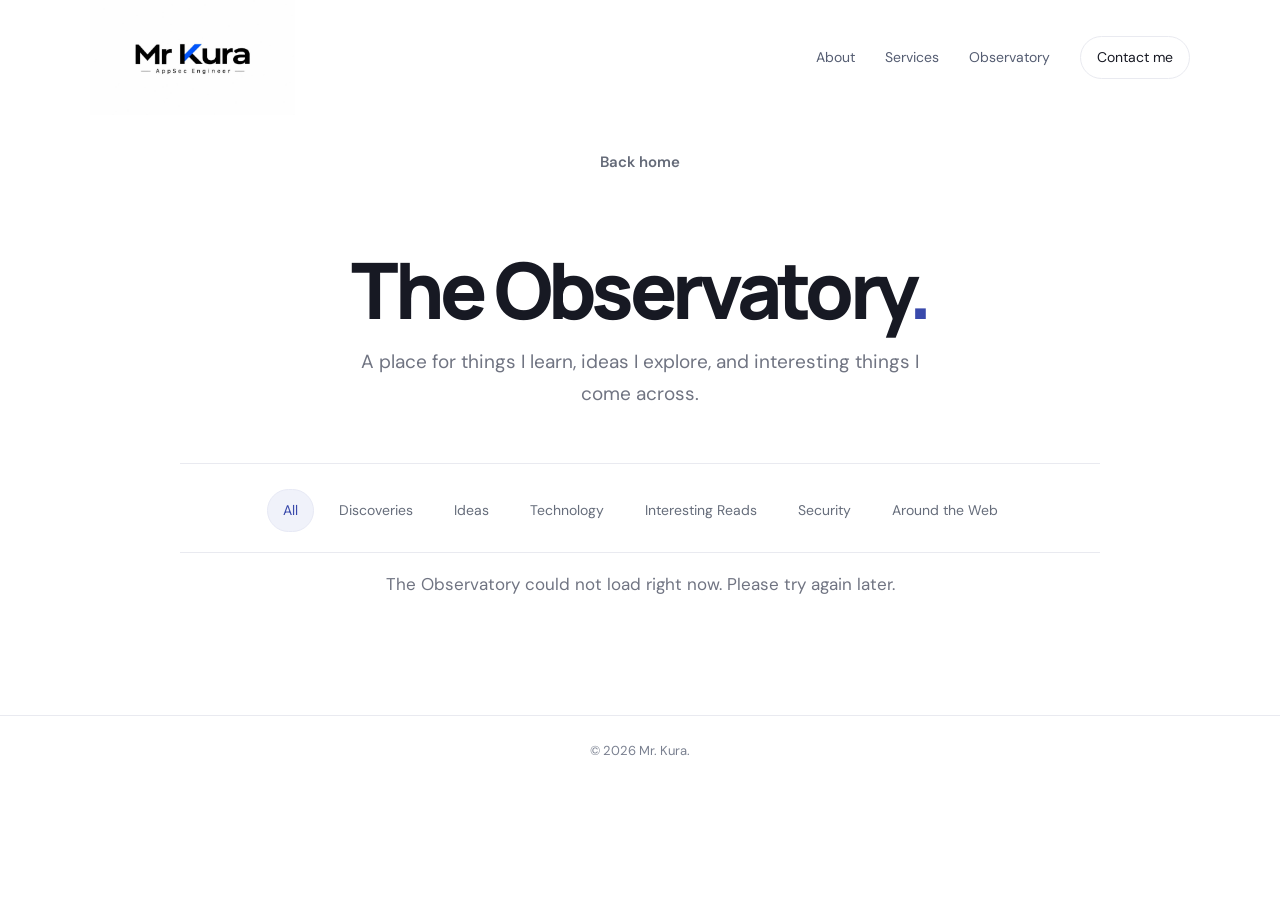
==== observatory/index.html @ a8e8bd3b "Prepare public Mr Kura website" ====
<!doctype html><html lang="en"><head><meta charset="utf-8"><meta name="viewport" content="width=device-width,initial-scale=1"><meta name="description" content="The Observatory — discoveries, ideas, technologies, and interesting reads collected by Mr. Kura."><meta name="theme-color" content="#ffffff"><title>The Observatory — Mr. Kura</title><link rel="preconnect" href="https://fonts.googleapis.com"><link rel="preconnect" href="https://fonts.gstatic.com" crossorigin><link href="https://fonts.googleapis.com/css2?family=DM+Sans:wght@400;500;600;700&family=Manrope:wght@400;500;600;700;800&display=swap" rel="stylesheet"><link rel="stylesheet" href="/styles.css"></head><body>
<header class="site-header"><a class="brand" href="/" aria-label="Mr. Kura home"><img src="/assets/mr-kura-logo.jpg" alt="Mr. Kura — AppSec Engineer"></a><nav aria-label="Main navigation"><a href="/#about">About</a><a href="/#services">Services</a><a href="/observatory/" aria-current="page">Observatory</a><a href="/#contact" class="nav-cta">Contact me</a></nav></header>
<main class="observatory-page wrap"><a class="back-link" href="/">Back home</a><header class="observatory-hero"><h1>The Observatory<span>.</span></h1><p>A place for things I learn, ideas I explore, and interesting things I come across.</p></header><section class="observatory-controls" aria-label="Filter entries"><div class="category-filters" id="category-filters"><button class="filter-button active" type="button" data-category="All">All</button><button class="filter-button" type="button" data-category="Discoveries">Discoveries</button><button class="filter-button" type="button" data-category="Ideas">Ideas</button><button class="filter-button" type="button" data-category="Technology">Technology</button><button class="filter-button" type="button" data-category="Interesting Reads">Interesting Reads</button><button class="filter-button" type="button" data-category="Security">Security</button><button class="filter-button" type="button" data-category="Around the Web">Around the Web</button></div></section><section id="observatory-results" class="observatory-list" aria-live="polite"></section><article id="observatory-entry" class="observatory-entry" hidden></article></main><footer><p>© 2026 Mr. Kura.</p></footer><script src="/assets/observatory-data.js" defer></script><script src="/observatory/observatory.js" defer></script></body></html>
---- styles.css ----
:root{--ink:#171923;--muted:#707482;--blue:#3949ab;--pale:#f6f7fb;--line:#e9eaf0;--white:#fff;--serif:Manrope, sans-serif}*{box-sizing:border-box}html{scroll-behavior:smooth;scroll-padding-top:90px}body{margin:0;color:var(--ink);background:#fff;font-family:'DM Sans',sans-serif;line-height:1.65}a{color:inherit;text-decoration:none}button,input,textarea,select{font:inherit}.wrap{width:min(1100px,calc(100% - 48px));margin-inline:auto}.site-header{min-height:88px;display:flex;align-items:center;justify-content:space-between;width:min(1100px,calc(100% - 48px));margin:auto;gap:22px}.brand{display:block;width:205px;max-width:48%;overflow:hidden}.brand img{display:block;width:100%;height:auto}.site-header nav{display:flex;align-items:center;gap:30px;font-size:14px;color:#555d72}.site-header nav a:hover,.text-link:hover,.social-links a:hover{color:var(--blue)}.nav-cta{padding:9px 16px;border:1px solid var(--line);border-radius:99px;color:var(--ink)!important}.nav-cta span,.button span{margin-left:9px}.hero{min-height:570px;display:grid;grid-template-columns:1.05fr .95fr;align-items:center;gap:45px;padding-top:55px;padding-bottom:75px}.hero-copy{text-align:center;grid-column:1/-1;max-width:800px;margin:auto}.eyebrow,.section-kicker{font-size:11px;letter-spacing:.16em;font-weight:700;color:var(--blue)}.status-dot{display:inline-block;width:7px;height:7px;border-radius:50%;background:#35ad78;margin-right:9px;box-shadow:0 0 0 4px #e8f7f0}.hero h1,.section-heading h2,.contact-intro h2,.observatory-hero h1,.observatory-top h2{font-family:var(--serif);letter-spacing:-.06em;line-height:1.08;font-size:clamp(42px,6vw,70px);margin:23px 0 18px;font-weight:800}.hero h1 span,.section-heading h2 span,.contact-intro h2 span,.observatory-hero h1 span,.observatory-top h2 span{color:var(--blue)}.hero-role{font-weight:700;font-size:16px;margin:12px 0}.hero-intro{max-width:540px;color:var(--muted);font-size:16px;margin:16px auto 26px}.hero-actions{display:flex;align-items:center;justify-content:center;gap:22px}.button{border:0;border-radius:8px;padding:13px 21px;font:600 14px 'DM Sans';cursor:pointer;display:inline-flex;align-items:center;justify-content:center}.primary{background:var(--blue);color:white;box-shadow:0 8px 20px #3949ab1c}.primary:hover{background:#2e3d98;transform:translateY(-1px)}.portrait-wrap{display:none}.tools-band{background:#f7f8fb;color:var(--ink);padding:12px 0 14px;overflow:hidden;border-top:1px solid #f0f1f5;border-bottom:1px solid #f0f1f5}.tools-band .section-kicker{color:#666d7e;margin-bottom:17px;text-align:center}.tools-track{overflow:hidden;mask-image:linear-gradient(90deg,transparent,#000 4%,#000 96%,transparent)}.tools-row{display:flex;align-items:center;justify-content:space-between;gap:36px;width:max-content;min-width:100%;animation:marquee 38s linear infinite}.tools-track:hover .tools-row{animation-play-state:paused}.tool{display:flex;align-items:center;gap:9px;color:#454a57;font-size:13px;white-space:nowrap}.tool img{width:19px;height:19px;object-fit:contain}.tool img[src*="owasp"],.tool img[src*="nmap"]{filter:none}@keyframes marquee{to{transform:translateX(-35%)}}.section{padding-top:100px;padding-bottom:100px;display:grid;grid-template-columns:.8fr 1.2fr;gap:65px}.section-heading h2{font-size:48px;margin-top:17px}.about-copy{padding-top:28px;max-width:650px;color:var(--muted);font-size:18px}.about-copy p{margin:0}.about-copy p:first-child{font-size:20px;color:#34394b;line-height:1.8}.services-section{display:block;background:#f8f9fc}.services-section .section-heading{margin-bottom:38px}.service-grid{display:grid;grid-template-columns:repeat(3,minmax(0,1fr));gap:15px}.service-card{position:relative;padding:27px 24px;background:#fff;border:1px solid #eceef3;border-radius:11px;min-height:140px;display:flex;align-items:center}.service-number{position:absolute;right:20px;top:15px;font-size:11px;color:#a1a6b5}.service-card h3{font:700 16px/1.45 Manrope;margin:12px 0 0;max-width:230px}.observatory-preview{padding-top:100px;padding-bottom:100px}.observatory-top{display:flex;align-items:end;justify-content:space-between;gap:30px;padding-bottom:27px;border-bottom:1px solid var(--line)}.observatory-top h2{font-size:clamp(38px,5vw,54px);margin:12px 0}.observatory-intro{color:var(--muted);max-width:510px;margin:0}.observatory-top>.text-link{white-space:nowrap;font-size:14px;font-weight:700;padding-bottom:8px}.preview-list{display:grid;grid-template-columns:repeat(3,minmax(0,1fr));gap:26px;padding-top:25px}.preview-item{padding:4px 0}.preview-item a{display:block}.preview-item h3{font:700 19px/1.35 Manrope;margin:10px 0}.preview-item p{color:var(--muted);font-size:14px;margin:0}.entry-meta{display:flex;align-items:center;gap:12px;color:#858a98;font-size:12px}.entry-category{color:var(--blue);font-weight:700;letter-spacing:.04em}.contact-section{display:block;background:#fff}.contact-layout{display:grid;grid-template-columns:.9fr 1.1fr;gap:90px}.contact-intro h2{font-size:55px}.contact-intro>p:not(.eyebrow){color:var(--muted)}.email-link{display:inline-block;margin-top:18px;color:var(--blue);font-weight:700;font-size:14px;overflow-wrap:anywhere}.social-links{display:flex;gap:20px;flex-wrap:wrap;margin-top:24px;font-size:13px;font-weight:600;color:#555d72}.contact-form{display:grid;gap:16px}.contact-form label{font-size:13px;font-weight:600;display:grid;gap:7px}.contact-form input,.contact-form textarea,.contact-form select{width:100%;border:1px solid #e2e5ed;border-radius:8px;padding:13px 14px;font:14px 'DM Sans';color:var(--ink);background:#fff;outline:none}.contact-form input:focus,.contact-form textarea:focus,.contact-form select:focus,.search-label input:focus{border-color:var(--blue);box-shadow:0 0 0 3px #3949ab15}.contact-form textarea{resize:none;overflow-y:hidden;min-height:92px;line-height:1.6}.contact-form button{justify-self:start}.form-status{font-size:13px;color:var(--blue);margin:0}.trap{position:absolute!important;left:-10000px!important;width:1px!important;height:1px!important;opacity:0!important}footer{border-top:1px solid var(--line);text-align:center;padding:24px;color:#7a8090;font-size:13px}footer p{margin:0}
/* The Observatory */
.observatory-page{padding-top:32px;padding-bottom:100px;max-width:920px}.back-link{display:inline-block;color:#646a78;font-size:13px;font-weight:600;margin-bottom:35px}.back-link:hover{color:var(--blue)}.observatory-hero{padding:20px 0 54px;border-bottom:1px solid var(--line)}.observatory-hero h1{font-size:clamp(48px,8vw,78px);margin:15px 0}.observatory-hero>p:last-child{max-width:650px;color:var(--muted);font-size:18px;margin:0}.observatory-controls{display:grid;gap:22px;padding:25px 0 20px;border-bottom:1px solid var(--line)}.category-filters{display:flex;flex-wrap:wrap;gap:8px}.filter-button{border:1px solid transparent;border-radius:99px;background:transparent;color:#666d7b;padding:7px 12px;font-size:12px;cursor:pointer}.filter-button:hover,.filter-button.active{background:#f0f2fa;color:var(--blue);border-color:#e7e9f5}.search-label{display:grid;gap:6px;font-size:12px;font-weight:600;color:#626878;max-width:380px}.search-label input{border:1px solid var(--line);border-radius:7px;padding:11px 13px;font-size:14px;outline:none}.observatory-list{display:grid}.observatory-list-item{border-bottom:1px solid var(--line);padding:27px 0}.entry-link{display:block}.entry-link h2{font:700 24px/1.3 Manrope;letter-spacing:-.035em;margin:10px 0 6px}.entry-link>p{color:var(--muted);margin:0;max-width:700px}.entry-read{display:inline-block;margin-top:13px;font-size:12px;color:var(--blue);font-weight:700}.observatory-entry{max-width:740px;padding-top:20px}.observatory-entry h1{font:800 clamp(38px,6vw,58px)/1.1 Manrope;letter-spacing:-.055em;margin:12px 0}.entry-detail-meta{color:#858a98;font-size:13px}.entry-lede{font-size:19px;color:#555c6c;line-height:1.7;margin:28px 0}.entry-paragraph{font-size:17px;line-height:1.9;color:#444a58;margin:20px 0}.entry-references{border-top:1px solid var(--line);margin-top:45px;padding-top:22px}.entry-references h2{font:700 18px Manrope}.entry-references a{display:block;color:var(--blue);font-size:14px;margin:8px 0}.muted{color:var(--muted)}
@media(max-width:850px){.site-header nav{gap:17px}.service-grid{grid-template-columns:repeat(2,minmax(0,1fr))}.contact-layout{gap:50px}}
@media(max-width:640px){.wrap,.site-header{width:calc(100% - 36px)}.site-header{min-height:76px;gap:12px}.brand{width:150px;max-width:42%}.site-header nav{gap:11px;font-size:11px}.site-header nav a:nth-child(1),.site-header nav a:nth-child(2){display:none}.nav-cta{padding:8px 12px}.hero{min-height:auto;padding-top:65px;padding-bottom:65px}.hero h1{font-size:clamp(39px,10vw,55px)}.hero-intro{font-size:15px}.tools-band{padding:22px 0}.tools-row{gap:26px}.tool{font-size:12px}.section{grid-template-columns:1fr;gap:12px;padding-top:72px;padding-bottom:72px}.section-heading h2{font-size:41px}.about-copy{padding-top:0}.about-copy p:first-child{font-size:18px}.service-grid{grid-template-columns:1fr;gap:11px}.service-card{min-height:105px;padding:22px}.service-card h3{font-size:15px;margin:0}.observatory-preview{padding-top:72px;padding-bottom:72px}.observatory-top{display:block}.observatory-top h2{font-size:40px}.observatory-top>.text-link{display:inline-block;margin-top:20px}.preview-list{grid-template-columns:1fr;gap:23px}.contact-layout{grid-template-columns:1fr;gap:35px}.contact-intro h2{font-size:46px}.contact-form{gap:14px}.observatory-page{padding-top:25px;padding-bottom:70px}.observatory-hero{padding-bottom:35px}.observatory-hero h1{font-size:clamp(43px,12vw,62px)}.observatory-hero>p:last-child{font-size:16px}.category-filters{gap:4px}.filter-button{font-size:11px;padding:7px 9px}.entry-link h2{font-size:21px}.observatory-entry h1{font-size:39px}}
@media(max-width:360px){.site-header nav{gap:8px}.site-header nav a:nth-child(3){display:none}.brand{width:138px}.wrap,.site-header{width:calc(100% - 28px)}.hero h1{font-size:38px}.hero-actions .button{width:100%}.observatory-hero h1{font-size:40px}}
@media(prefers-reduced-motion:reduce){html{scroll-behavior:auto}.tools-row{animation:none}.primary:hover{transform:none}}

/* Requested refinements: portrait, clearer logos, larger type and centered presentation */
body{font-size:17px}
.hero{display:block;min-height:0;padding-top:62px;padding-bottom:76px;text-align:center}
.hero-copy{max-width:820px;margin:0 auto;text-align:center}
.hero-portrait{display:block;width:180px;height:180px;object-fit:cover;object-position:center 28%;border-radius:22px;margin:0 auto 28px;border:1px solid var(--line);box-shadow:0 14px 36px #17192312}
.hero-intro{font-size:18px;line-height:1.75}
.hero-role{font-size:18px}
.button{font-size:15px}
.tool{font-size:15px;gap:11px}
.tool img{width:34px;height:34px;display:block;flex:0 0 34px}
.tools-row{gap:42px}
.section-heading{text-align:center}
.section-heading h2{font-size:52px}
.about-copy{max-width:760px;margin:0 auto;padding-top:8px;text-align:center;font-size:19px}
.about-copy p:first-child{font-size:21px}
.services-section .section-heading{text-align:center}
.service-card{justify-content:center;text-align:center}
.service-card h3{font-size:18px}
.observatory-top{align-items:center;flex-direction:column;text-align:center}
.observatory-intro{font-size:17px;margin-inline:auto}
.observatory-top>.text-link{padding:0}
.preview-item h3{font-size:21px}
.preview-item p{font-size:16px}
.contact-layout{grid-template-columns:1fr;gap:38px;max-width:820px}
.contact-intro{text-align:center}
.contact-intro h2{font-size:clamp(42px,5vw,58px)}
.contact-intro>p:not(.eyebrow){font-size:18px}
.email-link{font-size:17px}
.social-links{display:flex;justify-content:center;align-items:stretch;gap:22px;flex-wrap:wrap;margin:30px auto 0}
.social-link{display:flex;min-width:112px;flex-direction:column;align-items:center;justify-content:center;gap:9px;padding:15px 18px;border:1px solid var(--line);border-radius:13px;background:#fff;color:#34394b;font-size:15px;font-weight:700;transition:transform .18s ease,border-color .18s ease,box-shadow .18s ease}
.social-link:hover{transform:translateY(-3px);border-color:#cfd3e5;box-shadow:0 10px 24px #1719230c}
.social-link img{width:42px;height:42px;object-fit:contain;display:block}
.contact-form label{font-size:15px}
.contact-form input,.contact-form textarea,.contact-form select{font-size:16px}
.observatory-page{text-align:center}
.observatory-page>.back-link{display:inline-block}
.observatory-hero{padding-top:24px;text-align:center}
.observatory-hero>p:last-child{margin-inline:auto;font-size:19px}
.observatory-controls{display:block;text-align:center}
.category-filters{justify-content:center;gap:9px}
.filter-button{font-size:14px;padding:9px 15px}
.observatory-list{max-width:850px;margin:0 auto;text-align:center;width:100%}
.observatory-list-item{padding:30px 0}
.entry-meta{justify-content:center;font-size:14px}
.entry-link h2{font-size:27px}
.entry-link>p{font-size:17px;margin-inline:auto}
.entry-read{font-size:14px}
.observatory-entry{margin:0 auto;text-align:center}
.observatory-entry .entry-detail-meta{font-size:15px}
.observatory-entry .entry-lede{font-size:21px}
.observatory-entry .entry-paragraph{font-size:18px}
.back-link{font-size:15px}
@media(max-width:640px){
  body{font-size:16px}
  .hero{padding-top:48px;padding-bottom:56px}
  .hero-portrait{width:148px;height:148px;border-radius:18px;margin-bottom:24px}
  .hero-intro{font-size:16px}
  .section-heading h2{font-size:42px}
  .about-copy p:first-child{font-size:18px}
  .tool{font-size:14px}
  .tool img{width:30px;height:30px;flex-basis:30px}
  .tools-row{gap:30px}
  .contact-intro h2{font-size:42px}
  .social-links{gap:12px}
  .social-link{min-width:calc(50% - 8px);padding:13px 10px}
  .social-link img{width:38px;height:38px}
  .observatory-hero>p:last-child{font-size:16px}
  .filter-button{font-size:13px;padding:8px 11px}
  .entry-link h2{font-size:23px}
}
@media(prefers-reduced-motion:reduce){.social-link{transition:none}.social-link:hover{transform:none}}


/* Final requested refinements: circular portrait, locally bundled logos, simple Observatory and centered contact. */
.hero-portrait{width:230px;height:230px;border-radius:50%;object-fit:cover;object-position:center 25%;border:4px solid #fff;box-shadow:0 12px 34px #17192318;margin-bottom:30px}
.tools-band{padding:22px 0 24px}
.tools-band .section-kicker{margin-bottom:12px}
.tools-track{overflow:hidden;mask-image:linear-gradient(90deg,transparent,#000 2%,#000 98%,transparent)}
.tools-row{display:flex;width:max-content;min-width:0;animation:marquee 24s linear infinite;will-change:transform}
.tools-set{display:flex;align-items:center;gap:26px;padding-right:26px;flex:0 0 auto}
.tool{display:flex;align-items:center;gap:8px;font-size:14px;font-weight:600}
.tool img{width:30px;height:30px;flex:0 0 30px;object-fit:contain}
@keyframes marquee{to{transform:translateX(-50%)}}
.tools-track:hover .tools-row{animation-play-state:running}
.observatory-top .eyebrow{display:none}
.observatory-intro{font-size:18px;max-width:570px}
.observatory-hero{padding-top:22px}
.observatory-hero .eyebrow{display:none}
.observatory-hero>p:last-child{max-width:560px;font-size:19px}
.contact-intro{text-align:center}
.social-links{justify-content:center;gap:16px}
.social-link{min-width:132px;min-height:120px;padding:16px 14px}
.social-link img{width:50px;height:50px}
.social-link small{font-size:12px;font-weight:600;color:#707482;white-space:nowrap}
.contact-form{max-width:720px;width:100%;margin-inline:auto;text-align:left}
.contact-form button{justify-self:center;min-width:190px}
.form-status{text-align:center}
@media(max-width:640px){
 .hero-portrait{width:184px;height:184px;margin-bottom:25px}
 .tools-band{padding:18px 0 20px}
 .tools-set{gap:28px;padding-right:28px}
 .tool{font-size:14px;gap:8px}
 .tool img{width:34px;height:34px;flex-basis:34px}
 .social-links{gap:10px}
 .social-link{min-width:calc(50% - 6px);min-height:112px;padding:12px 8px}
 .social-link img{width:42px;height:42px}
 .social-link small{font-size:11px}
 .contact-form button{width:100%}
}
@media(prefers-reduced-motion:reduce){.tools-row{animation:none;transform:none}}

/* Final alignment and simple Observatory presentation */
.contact-form{justify-items:stretch;text-align:left}
.contact-form button{justify-self:center;min-width:170px}
.observatory-empty{grid-column:1/-1;text-align:center;color:var(--muted);font-size:16px;padding:18px 0;margin:0}


/* Compact, reliable logo strips inspired by the reference layout. */
.tools-band{background:#f4f5f7;border-top:1px solid #e8e9ed;border-bottom:1px solid #e8e9ed;padding:12px 0;overflow:hidden}
.tools-band .tools-track{width:100%;overflow:hidden;mask-image:linear-gradient(90deg,transparent,#000 2%,#000 98%,transparent)}
.tools-row{display:flex;align-items:center;width:max-content;min-width:0;animation:marquee 30s linear infinite;will-change:transform}
.tools-set{display:flex;align-items:center;gap:34px;padding-right:34px;flex:0 0 auto}
.tool{display:flex;align-items:center;gap:8px;font-size:14px;font-weight:500;white-space:nowrap;color:#333844}
.tool img{width:20px;height:20px;flex:0 0 20px;object-fit:contain}
.tools-track:hover .tools-row{animation-play-state:running}
.contact-intro{text-align:center}
.social-links{display:flex;justify-content:center;align-items:center;flex-wrap:wrap;gap:8px;margin:24px auto 0;padding:10px 12px;width:fit-content;max-width:100%;background:#f4f5f7;border:1px solid #eceef2;border-radius:10px}
.social-link{display:inline-flex;flex-direction:row;align-items:center;justify-content:center;gap:7px;min-width:0;min-height:42px;padding:8px 12px;border:0;border-radius:7px;background:transparent;box-shadow:none;font-size:13px;font-weight:600;color:#3f4552;transition:background .18s ease,color .18s ease}
.social-link:hover{transform:none;box-shadow:none;background:#e9ebf0;color:var(--blue)}
.social-link img{display:block;width:21px;height:21px;object-fit:contain}
.contact-form{max-width:720px;width:100%;margin-inline:auto;text-align:left}
.contact-form button{justify-self:center;min-width:180px}
@media(max-width:640px){.tools-band{padding:9px 0}.tools-set{gap:20px;padding-right:20px}.tool{font-size:13px;gap:7px}.tool img{width:27px;height:27px;flex-basis:27px}.social-links{width:100%;gap:4px;padding:8px;justify-content:center}.social-link{min-height:40px;padding:7px 9px;font-size:12px}.social-link img{width:19px;height:19px}.contact-form button{width:auto;min-width:180px}}
@media(prefers-reduced-motion:reduce){.tools-row{animation:none;transform:none}.social-link{transition:none}}


/* The tools strip intentionally runs continuously, including on hover and with reduced-motion preferences. */
.tools-row{animation:marquee 18s linear infinite!important;animation-play-state:running!important}
.tools-track:hover .tools-row{animation-play-state:running!important}
@media(prefers-reduced-motion:reduce){.tools-row{animation:marquee 18s linear infinite!important;animation-play-state:running!important}}


/* Tools strip: keep the duplicated logo sets directly adjacent for a seamless loop. */
.tools-row{justify-content:flex-start !important;gap:0 !important;min-width:0 !important;width:max-content !important;animation:marquee 32s linear infinite !important}
.tools-set{display:flex !important;align-items:center !important;gap:22px !important;padding-right:22px !important;flex:0 0 auto !important}
.tools-track:hover .tools-row{animation-play-state:running !important}
.tool{display:flex !important;align-items:center !important;gap:7px !important;white-space:nowrap !important}
.tool img{width:30px !important;height:30px !important;flex:0 0 30px !important;object-fit:contain !important}
@media(max-width:600px){.tools-set{gap:18px !important;padding-right:18px !important}.tool img{width:27px !important;height:27px !important;flex-basis:27px !important}}


/* Seamless, continuously filled tools ticker: four identical sets, one-set loop. */
.tools-band { overflow: hidden !important; }
.tools-track {
  width: 100% !important;
  overflow: hidden !important;
  mask-image: linear-gradient(90deg, transparent, #000 2%, #000 98%, transparent) !important;
}
.tools-row {
  display: flex !important;
  align-items: center !important;
  justify-content: flex-start !important;
  gap: 0 !important;
  width: max-content !important;
  min-width: max-content !important;
  animation: kura-tools-loop 36s linear infinite !important;
  animation-play-state: running !important;
  will-change: transform;
}
.tools-set {
  display: flex !important;
  align-items: center !important;
  justify-content: flex-start !important;
  flex: 0 0 auto !important;
  width: max-content !important;
  min-width: max-content !important;
  gap: 18px !important;
  padding: 0 18px 0 0 !important;
  margin: 0 !important;
}
.tool {
  display: flex !important;
  flex: 0 0 auto !important;
  align-items: center !important;
  gap: 7px !important;
  white-space: nowrap !important;
}
.tool img {
  width: 30px !important;
  height: 30px !important;
  flex: 0 0 30px !important;
  object-fit: contain !important;
}
.tools-track:hover .tools-row,
.tools-track:focus-within .tools-row {
  animation-play-state: running !important;
}
@keyframes kura-tools-loop {
  from { transform: translateX(0); }
  to { transform: translateX(-25%); }
}
@media (max-width: 600px) {
  .tools-set { gap: 15px !important; padding-right: 15px !important; }
  .tool img { width: 27px !important; height: 27px !important; flex-basis: 27px !important; }
}


/* =========================================
   MR KURA — ADMIN DASHBOARD REDESIGN
========================================= */

.admin-shell {
  max-width: 1240px;
  margin: 0 auto;
  padding: 35px 24px 70px;
  text-align: left;
}

.admin-topbar {
  display: flex;
  justify-content: space-between;
  align-items: center;
  gap: 20px;
  flex-wrap: wrap;
  margin-bottom: 28px;
}

.admin-topbar h1 {
  font-size: 38px;
}

.admin-actions {
  display: flex;
  align-items: center;
  gap: 9px;
}

.admin-button {
  display: inline-flex;
  align-items: center;
  justify-content: center;
  min-height: 42px;
  padding: 10px 15px;
  border: 1px solid var(--line);
  border-radius: 9px;
  background: #fff;
  color: var(--ink);
  font-size: 13px;
  font-weight: 600;
  cursor: pointer;
}

.admin-button.primary {
  background: var(--blue);
  border-color: var(--blue);
  color: #fff;
}

.admin-tabs {
  display: flex;
  gap: 7px;
  flex-wrap: wrap;
  justify-content: flex-start;
  border-bottom: 1px solid var(--line);
  margin: 0 0 26px;
  padding: 0 0 16px;
}

.admin-tabs button {
  border: 1px solid transparent;
  border-radius: 9px;
  background: transparent;
  padding: 10px 15px;
  color: #626878;
  font-size: 13px;
  font-weight: 600;
  cursor: pointer;
}

.admin-tabs button.active {
  background: #eef0fa;
  border-color: #e0e4f5;
  color: var(--blue);
}

.admin-panel {
  display: none;
  text-align: left;
}

.admin-panel.active {
  display: block;
}

.admin-grid {
  display: grid;
  grid-template-columns: repeat(2, minmax(0, 1fr));
  gap: 15px;
}

.admin-stat,
.admin-card,
.admin-chart,
.admin-form {
  min-width: 0;
  padding: 21px;
  border: 1px solid var(--line);
  border-radius: 13px;
  background: #fff;
  text-align: left;
}

.admin-stat strong {
  font-size: 27px;
  overflow-wrap: anywhere;
}

.admin-list {
  display: grid;
  grid-template-columns: repeat(2, minmax(0, 1fr));
  gap: 14px;
}

.admin-item {
  min-width: 0;
  max-height: 260px;
  overflow: auto;
  resize: none !important;
  padding: 18px;
  border: 1px solid var(--line);
  border-radius: 12px;
  background: #fff;
  text-align: left;
  overflow-wrap: anywhere;
}

.admin-item textarea {
  resize: none !important;
}

.admin-form {
  display: grid;
  gap: 15px;
  max-width: 760px;
  margin: 20px 0;
}

.admin-form label {
  display: grid;
  gap: 7px;
  text-align: left;
  font-size: 13px;
  font-weight: 600;
}

.admin-form input,
.admin-form select,
.admin-form textarea {
  width: 100%;
  box-sizing: border-box;
  padding: 12px 13px;
  border: 1px solid #e2e5ed;
  border-radius: 9px;
  background: #fff;
  color: var(--ink);
  font-size: 14px;
  text-align: left;
}

.admin-form textarea {
  min-height: 120px;
  resize: vertical;
}

.admin-form button {
  justify-self: start;
}

.admin-chart {
  margin-top: 20px;
}

.admin-chart h2 {
  margin-top: 0;
}

.admin-section-heading {
  margin: 28px 0 14px;
}

.admin-map {
  min-height: 350px;
  border: 1px solid var(--line);
  border-radius: 13px;
  overflow: hidden;
  background: #f6f7fb;
}

.admin-map iframe {
  width: 100%;
  height: 350px;
  border: 0;
}

.currency-toolbar {
  display: flex;
  justify-content: flex-end;
  align-items: center;
  gap: 10px;
  margin-bottom: 16px;
}

.currency-switch {
  display: flex;
  gap: 3px;
  padding: 4px;
  background: #f1f2f6;
  border: 1px solid var(--line);
  border-radius: 9px;
}

.currency-switch button {
  border: 0;
  border-radius: 6px;
  padding: 7px 14px;
  background: transparent;
  color: var(--muted);
  font-size: 12px;
  font-weight: 700;
  cursor: pointer;
}

.currency-switch button.active {
  background: #fff;
  color: var(--blue);
  box-shadow: 0 1px 4px #00000012;
}

.visibility-button {
  display: grid;
  place-items: center;
  width: 38px;
  height: 36px;
  border: 1px solid var(--line);
  border-radius: 9px;
  background: #fff;
  color: var(--ink);
  cursor: pointer;
}

.visibility-button svg {
  width: 19px;
  height: 19px;
}

.admin-login {
  max-width: 460px;
  margin: 65px auto;
  padding: 0 20px;
}

.admin-login-card {
  padding: 34px;
  border: 1px solid var(--line);
  border-radius: 18px;
  background: #fff;
  text-align: center;
}

.admin-login-card h1 {
  font: 800 44px Manrope, sans-serif;
  letter-spacing: -.05em;
}

.admin-login-card .admin-form {
  max-width: none;
  border: 0;
  padding: 0;
}

.admin-login-card .admin-form button {
  width: 100%;
}

@media(max-width:700px) {
  .admin-shell {
    padding: 25px 15px 50px;
  }

  .admin-grid,
  .admin-list {
    grid-template-columns: 1fr;
  }

  .admin-topbar {
    align-items: flex-start;
  }

  .admin-actions {
    width: 100%;
    flex-wrap: wrap;
  }

  .admin-actions > * {
    flex: 1;
  }

  .admin-tabs {
    flex-wrap: nowrap;
    overflow-x: auto;
  }

  .admin-tabs button {
    flex-shrink: 0;
  }

  .admin-login-card {
    padding: 25px 20px;
  }
}

/* FIXED MESSAGE CARDS */
#messages-list .admin-item {
  height: 220px;
  min-height: 220px;
  max-height: 220px;
  resize: none;
  overflow: hidden;
  display: flex;
  flex-direction: column;
}

#messages-list .admin-item .admin-message {
  flex-shrink: 0;
  overflow-wrap: anywhere;
}

#messages-list .admin-item p {
  flex: 1;
  min-height: 0;
  overflow-y: auto;
  overflow-x: hidden;
  white-space: pre-wrap;
  overflow-wrap: anywhere;
  resize: none;
}

/* PREVENT RESIZING OF ALL ADMIN DASHBOARD BOXES */
#admin-app *,
#admin-login * {
  resize: none !important;
}

#admin-app .admin-item,
#admin-app .admin-stat,
#admin-app .admin-chart,
#admin-app .admin-map,
#admin-app textarea {
  resize: none !important;
  min-width: 0;
  box-sizing: border-box;
}


/* OVERVIEW: PENDING REQUESTS + VISITOR MAP */
.overview-pending-map {
  display: grid;
  grid-template-columns: minmax(200px, 0.8fr) minmax(0, 2fr);
  gap: 20px;
  align-items: stretch;
  margin: 22px 0;
}

.overview-pending {
  min-height: 350px;
  display: flex;
  flex-direction: column;
  justify-content: center;
}

.overview-map-column {
  min-width: 0;
}

.overview-map-column .admin-section-heading {
  margin: 0 0 12px;
}

.overview-map-column .admin-map {
  height: 350px;
  min-height: 350px;
}

.map-placeholder {
  min-height: 350px;
  display: grid;
  place-items: center;
  padding: 20px;
  text-align: center;
  color: var(--muted);
}

@media (max-width: 700px) {
  .overview-pending-map {
    grid-template-columns: 1fr;
  }

  .overview-pending {
    min-height: 120px;
  }
}


/* MR KURA — CENTERED SOC DASHBOARD */
#admin-app {
  text-align: center;
}

#admin-app .admin-stat {
  text-align: center;
  align-items: center;
}

#admin-app .admin-grid {
  justify-items: stretch;
}

#admin-app .admin-section-heading {
  display: flex;
  flex-direction: column;
  align-items: center;
  justify-content: center;
  text-align: center;
  gap: 6px;
}

#admin-app .admin-chart {
  text-align: center;
}

#admin-app .admin-chart h2,
#admin-app .admin-chart p {
  text-align: center;
}

#admin-app .admin-map {
  width: 100%;
  overflow: hidden;
  border-radius: 14px;
  text-align: center;
}

#admin-app .map-placeholder {
  text-align: center;
}

#admin-app .overview-pending {
  align-items: center;
  text-align: center;
}

#admin-app .overview-map-column {
  text-align: center;
}

#admin-app .admin-topbar {
  align-items: center;
}

#admin-app .admin-actions {
  align-items: center;
  justify-content: center;
}

/* ILLUSTRATIVE VISITOR WORLD MAP */
#visitor-map {
  min-height: 350px;
  height: 350px;
  background: #fff;
  border: 1px solid #dce3f5;
  border-radius: 16px;
  padding: 12px;
  box-sizing: border-box;
}

.visitor-map-heading {
  text-align: center;
  color: #111a3a;
  font-size: 22px;
  font-weight: 800;
  padding: 5px 0 10px;
}

#visitor-world-map {
  display: block;
  width: 100%;
  height: 300px;
  min-height: 300px;
  transform: none;
  overflow: visible;
}

#visitor-world-map .country {
  fill: #dfe3eb;
  stroke: #fff;
  stroke-width: .65;
  stroke-linejoin: round;
}

#visitor-world-map .highlight {
  fill: #2453e6;
}

#visitor-world-map .country:hover {
  fill: #aebbd5;
}

#visitor-world-map .highlight:hover {
  fill: #173fc0;
}

/* CENTER VISITOR MAP */
#visitor-map {
  display: flex;
  flex-direction: column;
  align-items: center;
  justify-content: center;
  text-align: center;
}

.visitor-map-heading {
  width: 100%;
  text-align: center;
}

#visitor-world-map {
  display: block;
  width: 100%;
  height: 300px;
  margin: auto;
  transform: none
}

/* ADMIN DASHBOARD CENTER ALIGNMENT */
body:has(#visitor-map) {
  text-align: center;
}

body:has(#visitor-map) h1,
body:has(#visitor-map) h2,
body:has(#visitor-map) h3,
body:has(#visitor-map) p,
body:has(#visitor-map) small,
body:has(#visitor-map) label {
  text-align: center;
}

body:has(#visitor-map) .admin-tabs,
body:has(#visitor-map) .admin-nav,
body:has(#visitor-map) .admin-actions,
body:has(#visitor-map) .admin-header-actions {
  justify-content: center;
}

body:has(#visitor-map) form {
  text-align: center;
}

body:has(#visitor-map) form button {
  margin-left: auto;
  margin-right: auto;
}
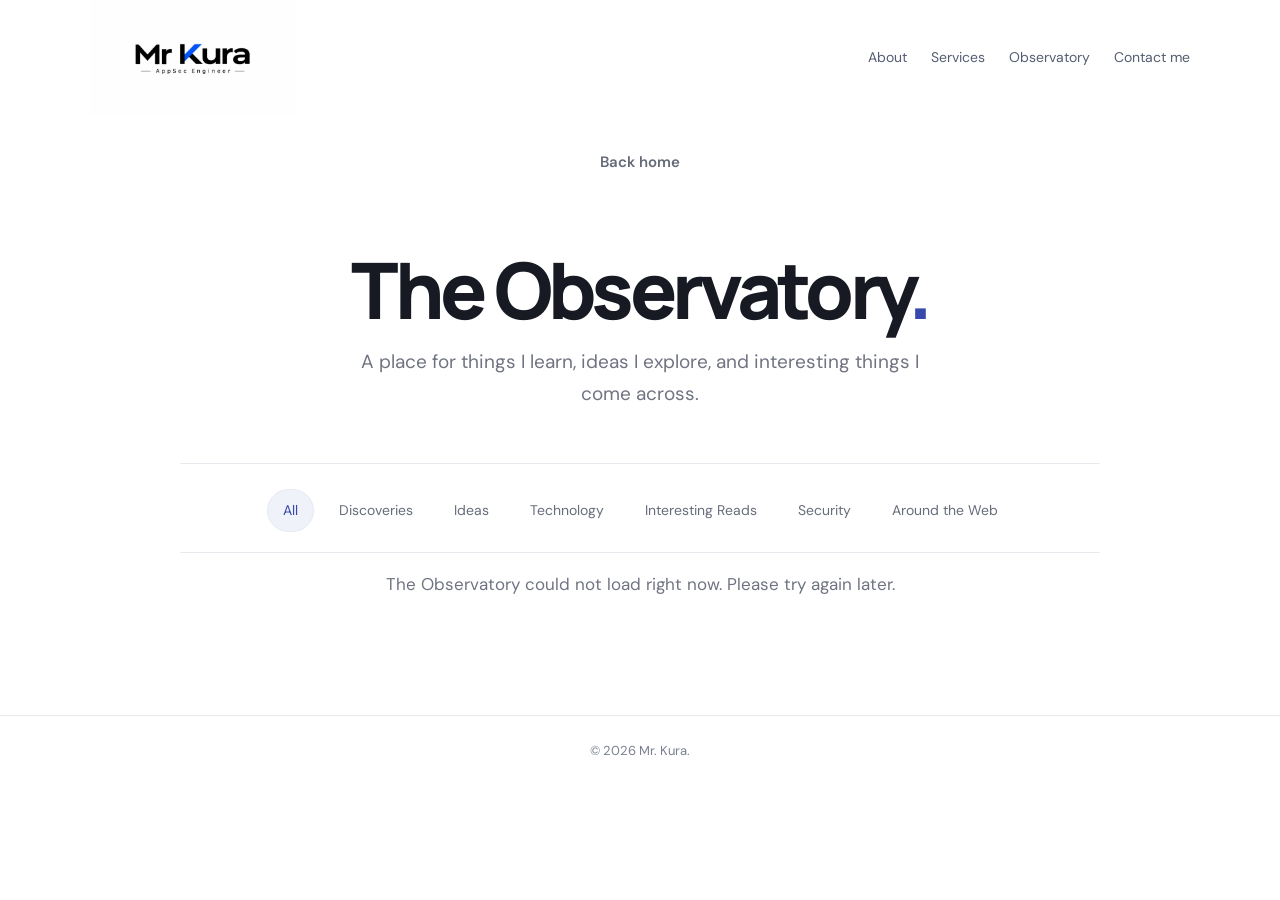
==== commit e6409944: "Publish responsive mobile navigation" ====
--- a/observatory/index.html
+++ b/observatory/index.html
@@ -1,3 +1,28 @@
 <!doctype html><html lang="en"><head><meta charset="utf-8"><meta name="viewport" content="width=device-width,initial-scale=1"><meta name="description" content="The Observatory — discoveries, ideas, technologies, and interesting reads collected by Mr. Kura."><meta name="theme-color" content="#ffffff"><title>The Observatory — Mr. Kura</title><link rel="preconnect" href="https://fonts.googleapis.com"><link rel="preconnect" href="https://fonts.gstatic.com" crossorigin><link href="https://fonts.googleapis.com/css2?family=DM+Sans:wght@400;500;600;700&family=Manrope:wght@400;500;600;700;800&display=swap" rel="stylesheet"><link rel="stylesheet" href="/styles.css"></head><body>
-<header class="site-header"><a class="brand" href="/" aria-label="Mr. Kura home"><img src="/assets/mr-kura-logo.jpg" alt="Mr. Kura — AppSec Engineer"></a><nav aria-label="Main navigation"><a href="/#about">About</a><a href="/#services">Services</a><a href="/observatory/" aria-current="page">Observatory</a><a href="/#contact" class="nav-cta">Contact me</a></nav></header>
-<main class="observatory-page wrap"><a class="back-link" href="/">Back home</a><header class="observatory-hero"><h1>The Observatory<span>.</span></h1><p>A place for things I learn, ideas I explore, and interesting things I come across.</p></header><section class="observatory-controls" aria-label="Filter entries"><div class="category-filters" id="category-filters"><button class="filter-button active" type="button" data-category="All">All</button><button class="filter-button" type="button" data-category="Discoveries">Discoveries</button><button class="filter-button" type="button" data-category="Ideas">Ideas</button><button class="filter-button" type="button" data-category="Technology">Technology</button><button class="filter-button" type="button" data-category="Interesting Reads">Interesting Reads</button><button class="filter-button" type="button" data-category="Security">Security</button><button class="filter-button" type="button" data-category="Around the Web">Around the Web</button></div></section><section id="observatory-results" class="observatory-list" aria-live="polite"></section><article id="observatory-entry" class="observatory-entry" hidden></article></main><footer><p>© 2026 Mr. Kura.</p></footer><script src="/assets/observatory-data.js" defer></script><script src="/observatory/observatory.js" defer></script></body></html>
+<header class="site-header">
+  <a class="brand" href="/" aria-label="Mr. Kura home">
+    <img src="/assets/mr-kura-logo.jpg" alt="Mr. Kura — AppSec Engineer">
+  </a>
+
+  <nav class="desktop-nav" aria-label="Main navigation">
+    <a href="/#about">About</a>
+    <a href="/#services">Services</a>
+    <a href="/observatory/" aria-current="page">Observatory</a>
+    <a href="/#contact">Contact me</a>
+  </nav>
+
+  <details class="mobile-menu">
+    <summary aria-label="Open navigation menu">
+      <span></span>
+      <span></span>
+      <span></span>
+    </summary>
+    <nav aria-label="Mobile navigation">
+      <a href="/#about">About</a>
+      <a href="/#services">Services</a>
+      <a href="/observatory/">Observatory</a>
+      <a href="/#contact">Contact me</a>
+    </nav>
+  </details>
+</header>
+<main class="observatory-page wrap"><a class="back-link" href="/">Back home</a><header class="observatory-hero"><h1>The Observatory<span>.</span></h1><p>A place for things I learn, ideas I explore, and interesting things I come across.</p></header><section class="observatory-controls" aria-label="Filter entries"><div class="category-filters" id="category-filters"><button class="filter-button active" type="button" data-category="All">All</button><button class="filter-button" type="button" data-category="Discoveries">Discoveries</button><button class="filter-button" type="button" data-category="Ideas">Ideas</button><button class="filter-button" type="button" data-category="Technology">Technology</button><button class="filter-button" type="button" data-category="Interesting Reads">Interesting Reads</button><button class="filter-button" type="button" data-category="Security">Security</button><button class="filter-button" type="button" data-category="Around the Web">Around the Web</button></div></section><section id="observatory-results" class="observatory-list" aria-live="polite"></section><article id="observatory-entry" class="observatory-entry" hidden></article></main><footer><p>© 2026 Mr. Kura.</p></footer><script src="/assets/observatory-data.js" defer></script><script src="/observatory/observatory.js" defer></script><script src="/assets/mobile-nav.js" defer></script></body></html>
--- a/styles.css
+++ b/styles.css
@@ -2,8 +2,8 @@
 /* The Observatory */
 .observatory-page{padding-top:32px;padding-bottom:100px;max-width:920px}.back-link{display:inline-block;color:#646a78;font-size:13px;font-weight:600;margin-bottom:35px}.back-link:hover{color:var(--blue)}.observatory-hero{padding:20px 0 54px;border-bottom:1px solid var(--line)}.observatory-hero h1{font-size:clamp(48px,8vw,78px);margin:15px 0}.observatory-hero>p:last-child{max-width:650px;color:var(--muted);font-size:18px;margin:0}.observatory-controls{display:grid;gap:22px;padding:25px 0 20px;border-bottom:1px solid var(--line)}.category-filters{display:flex;flex-wrap:wrap;gap:8px}.filter-button{border:1px solid transparent;border-radius:99px;background:transparent;color:#666d7b;padding:7px 12px;font-size:12px;cursor:pointer}.filter-button:hover,.filter-button.active{background:#f0f2fa;color:var(--blue);border-color:#e7e9f5}.search-label{display:grid;gap:6px;font-size:12px;font-weight:600;color:#626878;max-width:380px}.search-label input{border:1px solid var(--line);border-radius:7px;padding:11px 13px;font-size:14px;outline:none}.observatory-list{display:grid}.observatory-list-item{border-bottom:1px solid var(--line);padding:27px 0}.entry-link{display:block}.entry-link h2{font:700 24px/1.3 Manrope;letter-spacing:-.035em;margin:10px 0 6px}.entry-link>p{color:var(--muted);margin:0;max-width:700px}.entry-read{display:inline-block;margin-top:13px;font-size:12px;color:var(--blue);font-weight:700}.observatory-entry{max-width:740px;padding-top:20px}.observatory-entry h1{font:800 clamp(38px,6vw,58px)/1.1 Manrope;letter-spacing:-.055em;margin:12px 0}.entry-detail-meta{color:#858a98;font-size:13px}.entry-lede{font-size:19px;color:#555c6c;line-height:1.7;margin:28px 0}.entry-paragraph{font-size:17px;line-height:1.9;color:#444a58;margin:20px 0}.entry-references{border-top:1px solid var(--line);margin-top:45px;padding-top:22px}.entry-references h2{font:700 18px Manrope}.entry-references a{display:block;color:var(--blue);font-size:14px;margin:8px 0}.muted{color:var(--muted)}
 @media(max-width:850px){.site-header nav{gap:17px}.service-grid{grid-template-columns:repeat(2,minmax(0,1fr))}.contact-layout{gap:50px}}
-@media(max-width:640px){.wrap,.site-header{width:calc(100% - 36px)}.site-header{min-height:76px;gap:12px}.brand{width:150px;max-width:42%}.site-header nav{gap:11px;font-size:11px}.site-header nav a:nth-child(1),.site-header nav a:nth-child(2){display:none}.nav-cta{padding:8px 12px}.hero{min-height:auto;padding-top:65px;padding-bottom:65px}.hero h1{font-size:clamp(39px,10vw,55px)}.hero-intro{font-size:15px}.tools-band{padding:22px 0}.tools-row{gap:26px}.tool{font-size:12px}.section{grid-template-columns:1fr;gap:12px;padding-top:72px;padding-bottom:72px}.section-heading h2{font-size:41px}.about-copy{padding-top:0}.about-copy p:first-child{font-size:18px}.service-grid{grid-template-columns:1fr;gap:11px}.service-card{min-height:105px;padding:22px}.service-card h3{font-size:15px;margin:0}.observatory-preview{padding-top:72px;padding-bottom:72px}.observatory-top{display:block}.observatory-top h2{font-size:40px}.observatory-top>.text-link{display:inline-block;margin-top:20px}.preview-list{grid-template-columns:1fr;gap:23px}.contact-layout{grid-template-columns:1fr;gap:35px}.contact-intro h2{font-size:46px}.contact-form{gap:14px}.observatory-page{padding-top:25px;padding-bottom:70px}.observatory-hero{padding-bottom:35px}.observatory-hero h1{font-size:clamp(43px,12vw,62px)}.observatory-hero>p:last-child{font-size:16px}.category-filters{gap:4px}.filter-button{font-size:11px;padding:7px 9px}.entry-link h2{font-size:21px}.observatory-entry h1{font-size:39px}}
-@media(max-width:360px){.site-header nav{gap:8px}.site-header nav a:nth-child(3){display:none}.brand{width:138px}.wrap,.site-header{width:calc(100% - 28px)}.hero h1{font-size:38px}.hero-actions .button{width:100%}.observatory-hero h1{font-size:40px}}
+@media(max-width:640px){.wrap,.site-header{width:calc(100% - 36px)}.site-header{min-height:76px;gap:12px}.brand{width:150px;max-width:42%}.site-header nav{gap:11px;font-size:11px}.site-header nav a:nth-child(1),.site-header nav a:nth-child(2){display:inline-flex}.nav-cta{padding:8px 12px}.hero{min-height:auto;padding-top:65px;padding-bottom:65px}.hero h1{font-size:clamp(39px,10vw,55px)}.hero-intro{font-size:15px}.tools-band{padding:22px 0}.tools-row{gap:26px}.tool{font-size:12px}.section{grid-template-columns:1fr;gap:12px;padding-top:72px;padding-bottom:72px}.section-heading h2{font-size:41px}.about-copy{padding-top:0}.about-copy p:first-child{font-size:18px}.service-grid{grid-template-columns:1fr;gap:11px}.service-card{min-height:105px;padding:22px}.service-card h3{font-size:15px;margin:0}.observatory-preview{padding-top:72px;padding-bottom:72px}.observatory-top{display:block}.observatory-top h2{font-size:40px}.observatory-top>.text-link{display:inline-block;margin-top:20px}.preview-list{grid-template-columns:1fr;gap:23px}.contact-layout{grid-template-columns:1fr;gap:35px}.contact-intro h2{font-size:46px}.contact-form{gap:14px}.observatory-page{padding-top:25px;padding-bottom:70px}.observatory-hero{padding-bottom:35px}.observatory-hero h1{font-size:clamp(43px,12vw,62px)}.observatory-hero>p:last-child{font-size:16px}.category-filters{gap:4px}.filter-button{font-size:11px;padding:7px 9px}.entry-link h2{font-size:21px}.observatory-entry h1{font-size:39px}}
+@media(max-width:360px){.site-header nav{gap:8px}.site-header nav a:nth-child(3){display:inline-flex}.brand{width:138px}.wrap,.site-header{width:calc(100% - 28px)}.hero h1{font-size:38px}.hero-actions .button{width:100%}.observatory-hero h1{font-size:40px}}
 @media(prefers-reduced-motion:reduce){html{scroll-behavior:auto}.tools-row{animation:none}.primary:hover{transform:none}}
 
 /* Requested refinements: portrait, clearer logos, larger type and centered presentation */
@@ -777,4 +777,160 @@
 body:has(#visitor-map) form button {
   margin-left: auto;
   margin-right: auto;
+}
+
+/* =========================================
+   MR KURA — RESPONSIVE MOBILE NAVIGATION
+========================================= */
+
+.site-header {
+  position: relative;
+  z-index: 1000;
+  display: flex;
+  align-items: center;
+  justify-content: space-between;
+  gap: 20px;
+}
+
+.site-header .desktop-nav {
+  display: flex;
+  align-items: center;
+  justify-content: flex-end;
+  gap: 24px;
+}
+
+.site-header .mobile-menu {
+  display: none;
+}
+
+.site-header .desktop-nav a {
+  display: inline-flex;
+  align-items: center;
+  white-space: nowrap;
+}
+
+/* Mobile and tablet */
+@media (max-width: 700px) {
+  .site-header {
+    width: calc(100% - 24px) !important;
+    min-height: 82px;
+    margin-inline: auto !important;
+    padding: 8px 0 !important;
+    gap: 8px;
+  }
+
+  .site-header .brand {
+    display: flex !important;
+    align-items: center;
+    flex: 0 1 220px !important;
+    width: 220px !important;
+    max-width: calc(100% - 56px) !important;
+    min-width: 0;
+    overflow: visible;
+  }
+
+  .site-header .brand img {
+    display: block !important;
+    width: 220px !important;
+    max-width: 100% !important;
+    height: auto !important;
+    object-fit: contain;
+  }
+
+  .site-header .desktop-nav {
+    display: none !important;
+  }
+
+  .site-header .mobile-menu {
+    display: block !important;
+    position: relative;
+    flex: 0 0 44px;
+    margin-left: auto;
+    z-index: 1002;
+  }
+
+  .site-header .mobile-menu summary {
+    display: flex !important;
+    align-items: center;
+    justify-content: center;
+    flex-direction: column;
+    gap: 5px;
+    width: 44px;
+    height: 44px;
+    padding: 8px !important;
+    margin: 0;
+    cursor: pointer;
+    list-style: none;
+    border: 1px solid #e9eaf0;
+    border-radius: 9px;
+    background: #fff;
+  }
+
+  .site-header .mobile-menu summary::-webkit-details-marker {
+    display: none;
+  }
+
+  .site-header .mobile-menu summary::marker {
+    content: "";
+  }
+
+  .site-header .mobile-menu summary span {
+    display: block;
+    width: 23px;
+    height: 2px;
+    flex: 0 0 2px;
+    background: #171923;
+    border-radius: 3px;
+  }
+
+  .site-header .mobile-menu nav {
+    display: none !important;
+    position: absolute !important;
+    top: calc(100% + 10px);
+    right: 0;
+    width: 220px;
+    padding: 8px;
+    flex-direction: column;
+    align-items: stretch;
+    gap: 2px;
+    background: #fff;
+    border: 1px solid #e9eaf0;
+    border-radius: 12px;
+    box-shadow: 0 12px 30px rgba(0, 0, 0, .14);
+    z-index: 1003;
+  }
+
+  .site-header .mobile-menu[open] nav {
+    display: flex !important;
+  }
+
+  .site-header .mobile-menu nav a {
+    display: block !important;
+    width: 100%;
+    padding: 13px 14px !important;
+    color: #171923 !important;
+    font-size: 14px !important;
+    font-weight: 600;
+    text-decoration: none !important;
+    white-space: nowrap;
+    border-radius: 8px;
+    background: transparent;
+  }
+
+  .site-header .mobile-menu nav a:hover {
+    color: #3949ab !important;
+    background: #f6f7fb;
+  }
+}
+
+/* Very small phones */
+@media (max-width: 360px) {
+  .site-header .brand {
+    flex-basis: 145px !important;
+    width: 145px !important;
+  }
+
+  .site-header .brand img {
+    width: 145px !important;
+  }
 }
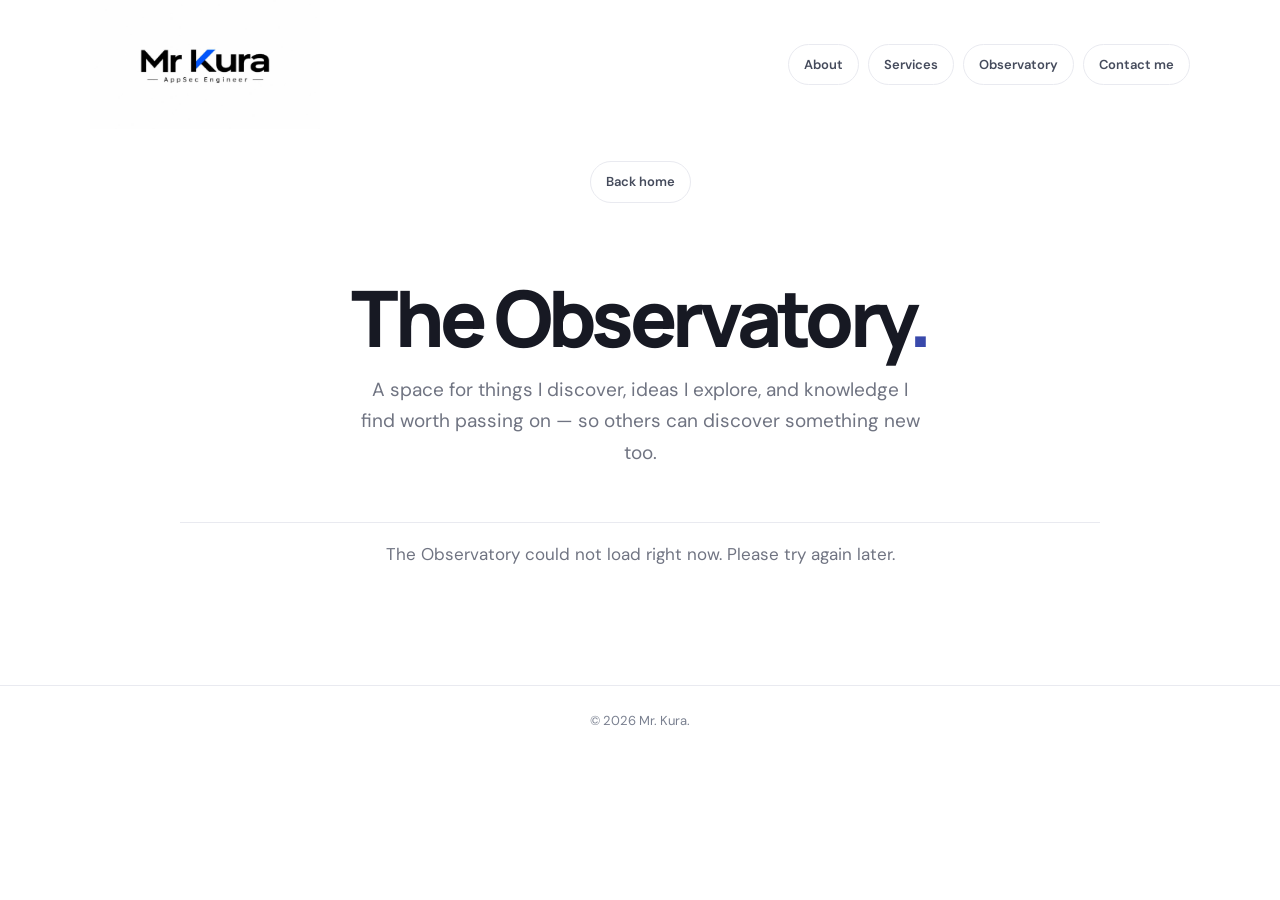
==== commit c9c22a28: "Update GitHub Pages website to latest design" ====
--- a/observatory/index.html
+++ b/observatory/index.html
@@ -1,4 +1,24 @@
-<!doctype html><html lang="en"><head><meta charset="utf-8"><meta name="viewport" content="width=device-width,initial-scale=1"><meta name="description" content="The Observatory — discoveries, ideas, technologies, and interesting reads collected by Mr. Kura."><meta name="theme-color" content="#ffffff"><title>The Observatory — Mr. Kura</title><link rel="preconnect" href="https://fonts.googleapis.com"><link rel="preconnect" href="https://fonts.gstatic.com" crossorigin><link href="https://fonts.googleapis.com/css2?family=DM+Sans:wght@400;500;600;700&family=Manrope:wght@400;500;600;700;800&display=swap" rel="stylesheet"><link rel="stylesheet" href="/styles.css"></head><body>
+
+<!doctype html>
+<html lang="en">
+<head>
+  <meta charset="utf-8">
+  <meta name="viewport" content="width=device-width,initial-scale=1">
+  <meta name="description" content="The Observatory — discoveries, ideas, technologies, and interesting reads collected by Mr. Kura.">
+  <meta name="theme-color" content="#ffffff">
+
+  <title>The Observatory — Mr. Kura</title>
+
+  <link rel="preconnect" href="https://fonts.googleapis.com">
+  <link rel="preconnect" href="https://fonts.gstatic.com" crossorigin>
+
+  <link href="https://fonts.googleapis.com/css2?family=DM+Sans:wght@400;500;600;700&family=Manrope:wght@400;500;600;700;800&display=swap" rel="stylesheet">
+
+  <link rel="stylesheet" href="/styles.css">
+</head>
+
+<body>
+
 <header class="site-header">
   <a class="brand" href="/" aria-label="Mr. Kura home">
     <img src="/assets/mr-kura-logo.jpg" alt="Mr. Kura — AppSec Engineer">
@@ -17,6 +37,7 @@
       <span></span>
       <span></span>
     </summary>
+
     <nav aria-label="Mobile navigation">
       <a href="/#about">About</a>
       <a href="/#services">Services</a>
@@ -25,4 +46,39 @@
     </nav>
   </details>
 </header>
-<main class="observatory-page wrap"><a class="back-link" href="/">Back home</a><header class="observatory-hero"><h1>The Observatory<span>.</span></h1><p>A place for things I learn, ideas I explore, and interesting things I come across.</p></header><section class="observatory-controls" aria-label="Filter entries"><div class="category-filters" id="category-filters"><button class="filter-button active" type="button" data-category="All">All</button><button class="filter-button" type="button" data-category="Discoveries">Discoveries</button><button class="filter-button" type="button" data-category="Ideas">Ideas</button><button class="filter-button" type="button" data-category="Technology">Technology</button><button class="filter-button" type="button" data-category="Interesting Reads">Interesting Reads</button><button class="filter-button" type="button" data-category="Security">Security</button><button class="filter-button" type="button" data-category="Around the Web">Around the Web</button></div></section><section id="observatory-results" class="observatory-list" aria-live="polite"></section><article id="observatory-entry" class="observatory-entry" hidden></article></main><footer><p>© 2026 Mr. Kura.</p></footer><script src="/assets/observatory-data.js" defer></script><script src="/observatory/observatory.js" defer></script><script src="/assets/mobile-nav.js" defer></script></body></html>
+
+<main class="observatory-page wrap">
+
+  <a class="back-link" href="/">Back home</a>
+
+  <header class="observatory-hero">
+    <h1>The Observatory<span>.</span></h1>
+    <p>
+  A space for things I discover, ideas I explore, and knowledge I find worth passing on — so others can discover something new too.
+</p>
+  </header>
+
+  <section
+    id="observatory-results"
+    class="observatory-list"
+    aria-live="polite">
+  </section>
+
+  <article
+    id="observatory-entry"
+    class="observatory-entry"
+    hidden>
+  </article>
+
+</main>
+
+<footer>
+  <p>© 2026 Mr. Kura.</p>
+</footer>
+
+<script src="/assets/observatory-data.js" defer></script>
+<script src="/observatory/observatory.js" defer></script>
+<script src="/assets/mobile-nav.js" defer></script>
+
+</body>
+</html>
--- a/styles.css
+++ b/styles.css
@@ -1,9 +1,12 @@
-:root{--ink:#171923;--muted:#707482;--blue:#3949ab;--pale:#f6f7fb;--line:#e9eaf0;--white:#fff;--serif:Manrope, sans-serif}*{box-sizing:border-box}html{scroll-behavior:smooth;scroll-padding-top:90px}body{margin:0;color:var(--ink);background:#fff;font-family:'DM Sans',sans-serif;line-height:1.65}a{color:inherit;text-decoration:none}button,input,textarea,select{font:inherit}.wrap{width:min(1100px,calc(100% - 48px));margin-inline:auto}.site-header{min-height:88px;display:flex;align-items:center;justify-content:space-between;width:min(1100px,calc(100% - 48px));margin:auto;gap:22px}.brand{display:block;width:205px;max-width:48%;overflow:hidden}.brand img{display:block;width:100%;height:auto}.site-header nav{display:flex;align-items:center;gap:30px;font-size:14px;color:#555d72}.site-header nav a:hover,.text-link:hover,.social-links a:hover{color:var(--blue)}.nav-cta{padding:9px 16px;border:1px solid var(--line);border-radius:99px;color:var(--ink)!important}.nav-cta span,.button span{margin-left:9px}.hero{min-height:570px;display:grid;grid-template-columns:1.05fr .95fr;align-items:center;gap:45px;padding-top:55px;padding-bottom:75px}.hero-copy{text-align:center;grid-column:1/-1;max-width:800px;margin:auto}.eyebrow,.section-kicker{font-size:11px;letter-spacing:.16em;font-weight:700;color:var(--blue)}.status-dot{display:inline-block;width:7px;height:7px;border-radius:50%;background:#35ad78;margin-right:9px;box-shadow:0 0 0 4px #e8f7f0}.hero h1,.section-heading h2,.contact-intro h2,.observatory-hero h1,.observatory-top h2{font-family:var(--serif);letter-spacing:-.06em;line-height:1.08;font-size:clamp(42px,6vw,70px);margin:23px 0 18px;font-weight:800}.hero h1 span,.section-heading h2 span,.contact-intro h2 span,.observatory-hero h1 span,.observatory-top h2 span{color:var(--blue)}.hero-role{font-weight:700;font-size:16px;margin:12px 0}.hero-intro{max-width:540px;color:var(--muted);font-size:16px;margin:16px auto 26px}.hero-actions{display:flex;align-items:center;justify-content:center;gap:22px}.button{border:0;border-radius:8px;padding:13px 21px;font:600 14px 'DM Sans';cursor:pointer;display:inline-flex;align-items:center;justify-content:center}.primary{background:var(--blue);color:white;box-shadow:0 8px 20px #3949ab1c}.primary:hover{background:#2e3d98;transform:translateY(-1px)}.portrait-wrap{display:none}.tools-band{background:#f7f8fb;color:var(--ink);padding:12px 0 14px;overflow:hidden;border-top:1px solid #f0f1f5;border-bottom:1px solid #f0f1f5}.tools-band .section-kicker{color:#666d7e;margin-bottom:17px;text-align:center}.tools-track{overflow:hidden;mask-image:linear-gradient(90deg,transparent,#000 4%,#000 96%,transparent)}.tools-row{display:flex;align-items:center;justify-content:space-between;gap:36px;width:max-content;min-width:100%;animation:marquee 38s linear infinite}.tools-track:hover .tools-row{animation-play-state:paused}.tool{display:flex;align-items:center;gap:9px;color:#454a57;font-size:13px;white-space:nowrap}.tool img{width:19px;height:19px;object-fit:contain}.tool img[src*="owasp"],.tool img[src*="nmap"]{filter:none}@keyframes marquee{to{transform:translateX(-35%)}}.section{padding-top:100px;padding-bottom:100px;display:grid;grid-template-columns:.8fr 1.2fr;gap:65px}.section-heading h2{font-size:48px;margin-top:17px}.about-copy{padding-top:28px;max-width:650px;color:var(--muted);font-size:18px}.about-copy p{margin:0}.about-copy p:first-child{font-size:20px;color:#34394b;line-height:1.8}.services-section{display:block;background:#f8f9fc}.services-section .section-heading{margin-bottom:38px}.service-grid{display:grid;grid-template-columns:repeat(3,minmax(0,1fr));gap:15px}.service-card{position:relative;padding:27px 24px;background:#fff;border:1px solid #eceef3;border-radius:11px;min-height:140px;display:flex;align-items:center}.service-number{position:absolute;right:20px;top:15px;font-size:11px;color:#a1a6b5}.service-card h3{font:700 16px/1.45 Manrope;margin:12px 0 0;max-width:230px}.observatory-preview{padding-top:100px;padding-bottom:100px}.observatory-top{display:flex;align-items:end;justify-content:space-between;gap:30px;padding-bottom:27px;border-bottom:1px solid var(--line)}.observatory-top h2{font-size:clamp(38px,5vw,54px);margin:12px 0}.observatory-intro{color:var(--muted);max-width:510px;margin:0}.observatory-top>.text-link{white-space:nowrap;font-size:14px;font-weight:700;padding-bottom:8px}.preview-list{display:grid;grid-template-columns:repeat(3,minmax(0,1fr));gap:26px;padding-top:25px}.preview-item{padding:4px 0}.preview-item a{display:block}.preview-item h3{font:700 19px/1.35 Manrope;margin:10px 0}.preview-item p{color:var(--muted);font-size:14px;margin:0}.entry-meta{display:flex;align-items:center;gap:12px;color:#858a98;font-size:12px}.entry-category{color:var(--blue);font-weight:700;letter-spacing:.04em}.contact-section{display:block;background:#fff}.contact-layout{display:grid;grid-template-columns:.9fr 1.1fr;gap:90px}.contact-intro h2{font-size:55px}.contact-intro>p:not(.eyebrow){color:var(--muted)}.email-link{display:inline-block;margin-top:18px;color:var(--blue);font-weight:700;font-size:14px;overflow-wrap:anywhere}.social-links{display:flex;gap:20px;flex-wrap:wrap;margin-top:24px;font-size:13px;font-weight:600;color:#555d72}.contact-form{display:grid;gap:16px}.contact-form label{font-size:13px;font-weight:600;display:grid;gap:7px}.contact-form input,.contact-form textarea,.contact-form select{width:100%;border:1px solid #e2e5ed;border-radius:8px;padding:13px 14px;font:14px 'DM Sans';color:var(--ink);background:#fff;outline:none}.contact-form input:focus,.contact-form textarea:focus,.contact-form select:focus,.search-label input:focus{border-color:var(--blue);box-shadow:0 0 0 3px #3949ab15}.contact-form textarea{resize:none;overflow-y:hidden;min-height:92px;line-height:1.6}.contact-form button{justify-self:start}.form-status{font-size:13px;color:var(--blue);margin:0}.trap{position:absolute!important;left:-10000px!important;width:1px!important;height:1px!important;opacity:0!important}footer{border-top:1px solid var(--line);text-align:center;padding:24px;color:#7a8090;font-size:13px}footer p{margin:0}
+:root{--ink:#171923;--muted:#707482;--blue:#3949ab;--pale:#f6f7fb;--line:#e9eaf0;--white:#fff;--serif:Manrope, sans-serif}*{box-sizing:border-box}html{scroll-behavior:smooth;scroll-padding-top:90px}body{margin:0;color:var(--ink);background:#fff;font-family:'DM Sans',sans-serif;line-height:1.65}a{color:inherit;text-decoration:none}button,input,textarea,select{font:inherit}.wrap{width:min(1100px,calc(100% - 48px));margin-inline:auto}.site-header{min-height:88px;display:flex;align-items:center;justify-content:space-between;width:min(1100px,calc(100% - 48px));margin:auto;gap:22px}.brand{display:block;width:260px;max-width:55%;overflow:hidden}.brand img{display:block;width:100%;height:auto}.site-header .desktop-nav{display:flex;align-items:center;gap:30px;font-size:14px;color:#555d72}.site-header .desktop-nav a:hover,
+.text-link:hover,
+.social-links a:hover{color:var(--blue)}.nav-cta{padding:9px 16px;border:1px solid var(--line);border-radius:99px;color:var(--ink)!important}.nav-cta span,.button span{margin-left:9px}.hero{min-height:570px;display:grid;grid-template-columns:1.05fr .95fr;align-items:center;gap:45px;padding-top:55px;padding-bottom:75px}.hero-copy{text-align:center;grid-column:1/-1;max-width:800px;margin:auto}.eyebrow,.section-kicker{font-size:11px;letter-spacing:.16em;font-weight:700;color:var(--blue)}.status-dot{display:inline-block;width:7px;height:7px;border-radius:50%;background:#35ad78;margin-right:9px;box-shadow:0 0 0 4px #e8f7f0}.hero h1,.section-heading h2,.contact-intro h2,.observatory-hero h1,.observatory-top h2{font-family:var(--serif);letter-spacing:-.06em;line-height:1.08;font-size:clamp(42px,6vw,70px);margin:23px 0 18px;font-weight:800}.hero h1 span,.section-heading h2 span,.contact-intro h2 span,.observatory-hero h1 span,.observatory-top h2 span{color:var(--blue)}.hero-role{font-weight:700;font-size:16px;margin:12px 0}.hero-intro{max-width:540px;color:var(--muted);font-size:16px;margin:16px auto 26px}.hero-actions{display:flex;align-items:center;justify-content:center;gap:22px}.button{border:0;border-radius:8px;padding:13px 21px;font:600 14px 'DM Sans';cursor:pointer;display:inline-flex;align-items:center;justify-content:center}.primary{background:var(--blue);color:white;box-shadow:0 8px 20px #3949ab1c}.primary:hover{background:#2e3d98;transform:translateY(-1px)}.portrait-wrap{display:none}.tools-band{background:#f7f8fb;color:var(--ink);padding:12px 0 14px;overflow:hidden;border-top:1px solid #f0f1f5;border-bottom:1px solid #f0f1f5}.tools-band .section-kicker{color:#666d7e;margin-bottom:17px;text-align:center}.tools-track{overflow:hidden;mask-image:linear-gradient(90deg,transparent,#000 4%,#000 96%,transparent)}.tools-row{display:flex;align-items:center;justify-content:space-between;gap:36px;width:max-content;min-width:100%;animation:marquee 38s linear infinite}.tools-track:hover .tools-row{animation-play-state:paused}.tool{display:flex;align-items:center;gap:9px;color:#454a57;font-size:13px;white-space:nowrap}.tool img{width:19px;height:19px;object-fit:contain}.tool img[src*="owasp"],.tool img[src*="nmap"]{filter:none}@keyframes marquee{to{transform:translateX(-35%)}}.section{padding-top:100px;padding-bottom:100px;display:grid;grid-template-columns:.8fr 1.2fr;gap:65px}.section-heading h2{font-size:48px;margin-top:17px}.about-copy{padding-top:28px;max-width:650px;color:var(--muted);font-size:18px}.about-copy p{margin:0}.about-copy p:first-child{font-size:20px;color:#34394b;line-height:1.8}.services-section{display:block;background:#f8f9fc}.services-section .section-heading{margin-bottom:38px}.service-grid{display:grid;grid-template-columns:repeat(3,minmax(0,1fr));gap:15px}.service-card{position:relative;padding:27px 24px;background:#fff;border:1px solid #eceef3;border-radius:11px;min-height:140px;display:flex;align-items:center}.service-number{position:absolute;right:20px;top:15px;font-size:11px;color:#a1a6b5}.service-card h3{font:700 16px/1.45 Manrope;margin:12px 0 0;max-width:230px}.observatory-preview{padding-top:100px;padding-bottom:100px}.observatory-top{display:flex;align-items:end;justify-content:space-between;gap:30px;padding-bottom:27px;border-bottom:1px solid var(--line)}.observatory-top h2{font-size:clamp(38px,5vw,54px);margin:12px 0}.observatory-intro{color:var(--muted);max-width:510px;margin:0}.observatory-top>.text-link{white-space:nowrap;font-size:14px;font-weight:700;padding-bottom:8px}.preview-list{display:grid;grid-template-columns:repeat(3,minmax(0,1fr));gap:26px;padding-top:25px}.preview-item{padding:4px 0}.preview-item a{display:block}.preview-item h3{font:700 19px/1.35 Manrope;margin:10px 0}.preview-item p{color:var(--muted);font-size:14px;margin:0}.entry-meta{display:flex;align-items:center;gap:12px;color:#858a98;font-size:12px}.entry-category{color:var(--blue);font-weight:700;letter-spacing:.04em}.contact-section{display:block;background:#fff}.contact-layout{display:grid;grid-template-columns:.9fr 1.1fr;gap:90px}.contact-intro h2{font-size:55px}.contact-intro>p:not(.eyebrow){color:var(--muted)}.email-link{display:inline-block;margin-top:18px;color:var(--blue);font-weight:700;font-size:14px;overflow-wrap:anywhere}.social-links{display:flex;gap:20px;flex-wrap:wrap;margin-top:24px;font-size:13px;font-weight:600;color:#555d72}.contact-form{display:grid;gap:16px}.contact-form label{font-size:13px;font-weight:600;display:grid;gap:7px}.contact-form input,.contact-form textarea,.contact-form select{width:100%;border:1px solid #e2e5ed;border-radius:8px;padding:13px 14px;font:14px 'DM Sans';color:var(--ink);background:#fff;outline:none}.contact-form input:focus,.contact-form textarea:focus,.contact-form select:focus,.search-label input:focus{border-color:var(--blue);box-shadow:0 0 0 3px #3949ab15}.contact-form textarea{resize:none;overflow-y:hidden;min-height:92px;line-height:1.6}.contact-form button{justify-self:start}.form-status{font-size:13px;color:var(--blue);margin:0}.trap{position:absolute!important;left:-10000px!important;width:1px!important;height:1px!important;opacity:0!important}footer{border-top:1px solid var(--line);text-align:center;padding:24px;color:#7a8090;font-size:13px}footer p{margin:0}
 /* The Observatory */
 .observatory-page{padding-top:32px;padding-bottom:100px;max-width:920px}.back-link{display:inline-block;color:#646a78;font-size:13px;font-weight:600;margin-bottom:35px}.back-link:hover{color:var(--blue)}.observatory-hero{padding:20px 0 54px;border-bottom:1px solid var(--line)}.observatory-hero h1{font-size:clamp(48px,8vw,78px);margin:15px 0}.observatory-hero>p:last-child{max-width:650px;color:var(--muted);font-size:18px;margin:0}.observatory-controls{display:grid;gap:22px;padding:25px 0 20px;border-bottom:1px solid var(--line)}.category-filters{display:flex;flex-wrap:wrap;gap:8px}.filter-button{border:1px solid transparent;border-radius:99px;background:transparent;color:#666d7b;padding:7px 12px;font-size:12px;cursor:pointer}.filter-button:hover,.filter-button.active{background:#f0f2fa;color:var(--blue);border-color:#e7e9f5}.search-label{display:grid;gap:6px;font-size:12px;font-weight:600;color:#626878;max-width:380px}.search-label input{border:1px solid var(--line);border-radius:7px;padding:11px 13px;font-size:14px;outline:none}.observatory-list{display:grid}.observatory-list-item{border-bottom:1px solid var(--line);padding:27px 0}.entry-link{display:block}.entry-link h2{font:700 24px/1.3 Manrope;letter-spacing:-.035em;margin:10px 0 6px}.entry-link>p{color:var(--muted);margin:0;max-width:700px}.entry-read{display:inline-block;margin-top:13px;font-size:12px;color:var(--blue);font-weight:700}.observatory-entry{max-width:740px;padding-top:20px}.observatory-entry h1{font:800 clamp(38px,6vw,58px)/1.1 Manrope;letter-spacing:-.055em;margin:12px 0}.entry-detail-meta{color:#858a98;font-size:13px}.entry-lede{font-size:19px;color:#555c6c;line-height:1.7;margin:28px 0}.entry-paragraph{font-size:17px;line-height:1.9;color:#444a58;margin:20px 0}.entry-references{border-top:1px solid var(--line);margin-top:45px;padding-top:22px}.entry-references h2{font:700 18px Manrope}.entry-references a{display:block;color:var(--blue);font-size:14px;margin:8px 0}.muted{color:var(--muted)}
-@media(max-width:850px){.site-header nav{gap:17px}.service-grid{grid-template-columns:repeat(2,minmax(0,1fr))}.contact-layout{gap:50px}}
-@media(max-width:640px){.wrap,.site-header{width:calc(100% - 36px)}.site-header{min-height:76px;gap:12px}.brand{width:150px;max-width:42%}.site-header nav{gap:11px;font-size:11px}.site-header nav a:nth-child(1),.site-header nav a:nth-child(2){display:inline-flex}.nav-cta{padding:8px 12px}.hero{min-height:auto;padding-top:65px;padding-bottom:65px}.hero h1{font-size:clamp(39px,10vw,55px)}.hero-intro{font-size:15px}.tools-band{padding:22px 0}.tools-row{gap:26px}.tool{font-size:12px}.section{grid-template-columns:1fr;gap:12px;padding-top:72px;padding-bottom:72px}.section-heading h2{font-size:41px}.about-copy{padding-top:0}.about-copy p:first-child{font-size:18px}.service-grid{grid-template-columns:1fr;gap:11px}.service-card{min-height:105px;padding:22px}.service-card h3{font-size:15px;margin:0}.observatory-preview{padding-top:72px;padding-bottom:72px}.observatory-top{display:block}.observatory-top h2{font-size:40px}.observatory-top>.text-link{display:inline-block;margin-top:20px}.preview-list{grid-template-columns:1fr;gap:23px}.contact-layout{grid-template-columns:1fr;gap:35px}.contact-intro h2{font-size:46px}.contact-form{gap:14px}.observatory-page{padding-top:25px;padding-bottom:70px}.observatory-hero{padding-bottom:35px}.observatory-hero h1{font-size:clamp(43px,12vw,62px)}.observatory-hero>p:last-child{font-size:16px}.category-filters{gap:4px}.filter-button{font-size:11px;padding:7px 9px}.entry-link h2{font-size:21px}.observatory-entry h1{font-size:39px}}
-@media(max-width:360px){.site-header nav{gap:8px}.site-header nav a:nth-child(3){display:inline-flex}.brand{width:138px}.wrap,.site-header{width:calc(100% - 28px)}.hero h1{font-size:38px}.hero-actions .button{width:100%}.observatory-hero h1{font-size:40px}}
+@media(max-width:850px){.site-header .desktop-nav{gap:17px}.service-grid{grid-template-columns:repeat(2,minmax(0,1fr))}.contact-layout{gap:50px}}
+@media(max-width:640px){.wrap,.site-header{width:calc(100% - 36px)}.site-header{min-height:76px;gap:12px}.brand{width:260px;max-width:55%}
+.brand img{width:200%;height:auto;display:block}.site-header .desktop-nav{gap:11px;font-size:11px}.site-header nav a:nth-child(1),.site-header nav a:nth-child(2){display:inline-flex}.nav-cta{padding:8px 12px}.hero{min-height:auto;padding-top:65px;padding-bottom:65px}.hero h1{font-size:clamp(39px,10vw,55px)}.hero-intro{font-size:15px}.tools-band{padding:22px 0}.tools-row{gap:26px}.tool{font-size:12px}.section{grid-template-columns:1fr;gap:12px;padding-top:72px;padding-bottom:72px}.section-heading h2{font-size:41px}.about-copy{padding-top:0}.about-copy p:first-child{font-size:18px}.service-grid{grid-template-columns:1fr;gap:11px}.service-card{min-height:105px;padding:22px}.service-card h3{font-size:15px;margin:0}.observatory-preview{padding-top:72px;padding-bottom:72px}.observatory-top{display:block}.observatory-top h2{font-size:40px}.observatory-top>.text-link{display:inline-block;margin-top:20px}.preview-list{grid-template-columns:1fr;gap:23px}.contact-layout{grid-template-columns:1fr;gap:35px}.contact-intro h2{font-size:46px}.contact-form{gap:14px}.observatory-page{padding-top:25px;padding-bottom:70px}.observatory-hero{padding-bottom:35px}.observatory-hero h1{font-size:clamp(43px,12vw,62px)}.observatory-hero>p:last-child{font-size:16px}.category-filters{gap:4px}.filter-button{font-size:11px;padding:7px 9px}.entry-link h2{font-size:21px}.observatory-entry h1{font-size:39px}}
+@media(max-width:360px){.site-header .desktop-nav{gap:8px}.site-header nav a:nth-child(3){display:none}.brand{width:175px;max-width:55%}.wrap,.site-header{width:calc(100% - 28px)}.hero h1{font-size:38px}.hero-actions .button{width:100%}.observatory-hero h1{font-size:40px}}
 @media(prefers-reduced-motion:reduce){html{scroll-behavior:auto}.tools-row{animation:none}.primary:hover{transform:none}}
 
 /* Requested refinements: portrait, clearer logos, larger type and centered presentation */
@@ -779,8 +782,207 @@
   margin-right: auto;
 }
 
+/* Make the name below the hero heading larger */
+.hero-role {
+  font-size: 30px;
+  font-weight: 700;
+  line-height: 1.4;
+}
+
+
+
 /* =========================================
-   MR KURA — RESPONSIVE MOBILE NAVIGATION
+   MR KURA — FINAL RESPONSIVE HEADER
+========================================= */
+
+/* Desktop navigation */
+.mobile-menu {
+  display: none;
+}
+
+.site-header {
+  position: relative;
+  z-index: 1000;
+}
+
+.site-header .desktop-nav {
+  display: flex;
+  align-items: center;
+  justify-content: flex-end;
+  gap: 28px;
+  flex-wrap: nowrap;
+}
+
+.site-header .desktop-nav a {
+  display: inline-flex;
+  align-items: center;
+  white-space: nowrap;
+  text-decoration: none;
+}
+
+/* Tablet */
+@media (max-width: 850px) {
+  .site-header .desktop-nav {
+    gap: 17px;
+  }
+}
+
+/* Mobile navigation */
+@media (max-width: 600px) {
+  .site-header {
+    width: 100%;
+    min-height: 68px;
+    padding: 10px 18px;
+    display: flex;
+    align-items: center;
+    justify-content: space-between;
+    gap: 12px;
+    box-sizing: border-box;
+    position: relative;
+    z-index: 1000;
+  }
+
+  .site-header .brand {
+    display: block;
+    flex: 0 1 125px;
+    width: 125px;
+    max-width: 55%;
+    min-width: 0;
+    overflow: hidden;
+  }
+
+  .site-header .brand img {
+    display: block;
+    width: 100% !important;
+    max-width: 125px;
+    height: auto;
+    object-fit: contain;
+  }
+
+  .site-header .desktop-nav {
+    display: none !important;
+  }
+
+  .site-header .mobile-menu {
+    display: block !important;
+    position: relative;
+    flex: 0 0 auto;
+    margin-left: auto;
+  }
+
+  .mobile-menu summary {
+    display: flex;
+    flex-direction: column;
+    align-items: center;
+    justify-content: center;
+    gap: 5px;
+    width: 40px;
+    height: 40px;
+    padding: 4px;
+    cursor: pointer;
+    list-style: none;
+  }
+
+  .mobile-menu summary::-webkit-details-marker {
+    display: none;
+  }
+
+  .mobile-menu summary::marker {
+    content: "";
+  }
+
+  .mobile-menu summary span {
+    display: block;
+    width: 24px;
+    height: 2px;
+    background: #171923;
+    border-radius: 2px;
+  }
+
+  .mobile-menu nav {
+    display: flex;
+    flex-direction: column;
+    align-items: stretch;
+    gap: 0;
+    position: absolute;
+    top: 46px;
+    right: 0;
+    width: 190px;
+    padding: 8px;
+    background: #fff;
+    border: 1px solid #e9eaf0;
+    border-radius: 12px;
+    box-shadow: 0 12px 30px rgba(0, 0, 0, .10);
+    z-index: 1001;
+  }
+
+  .mobile-menu:not([open]) nav {
+    display: none !important;
+  }
+
+  .mobile-menu nav a,
+  .site-header .mobile-menu nav a {
+    display: block !important;
+    width: 100%;
+    padding: 12px 13px;
+    color: #171923;
+    font-size: 14px;
+    font-weight: 600;
+    text-decoration: none;
+    white-space: nowrap;
+    border: 0;
+    border-radius: 7px;
+    background: transparent;
+  }
+
+  .mobile-menu nav a:hover {
+    color: #3949ab;
+    background: #f6f7fb;
+  }
+}
+
+/* Small phones */
+@media (max-width: 360px) {
+  .site-header {
+    padding-left: 14px;
+    padding-right: 14px;
+  }
+
+  .site-header .brand {
+    flex-basis: 115px;
+    width: 115px;
+  }
+
+  .site-header .mobile-menu nav {
+    width: 180px;
+  }
+
+  /* Keep every mobile navigation link visible */
+  .site-header .mobile-menu nav a:nth-child(1),
+  .site-header .mobile-menu nav a:nth-child(2),
+  .site-header .mobile-menu nav a:nth-child(3),
+  .site-header .mobile-menu nav a:nth-child(4) {
+    display: block !important;
+  }
+}
+
+  /* KEEP MOBILE NAVIGATION CONSISTENT */
+@media (max-width: 600px) {
+  .site-header .desktop-nav {
+    display: none !important;
+  }
+
+  .site-header .mobile-menu {
+    display: block !important;
+  }
+
+  .site-header .mobile-menu:not([open]) nav {
+    display: none !important;
+  }
+}
+
+/* =========================================
+   MR KURA — CONSISTENT RESPONSIVE HEADER
 ========================================= */
 
 .site-header {
@@ -792,6 +994,24 @@
   gap: 20px;
 }
 
+.site-header .brand {
+  display: flex !important;
+  align-items: center;
+  flex: 0 1 auto !important;
+  width: auto !important;
+  max-width: none !important;
+  min-width: 0;
+  overflow: visible;
+}
+
+.site-header .brand img {
+  display: block !important;
+  width: 230px !important;
+  max-width: 100% !important;
+  height: auto !important;
+  object-fit: contain;
+}
+
 .site-header .desktop-nav {
   display: flex;
   align-items: center;
@@ -801,12 +1021,6 @@
 
 .site-header .mobile-menu {
   display: none;
-}
-
-.site-header .desktop-nav a {
-  display: inline-flex;
-  align-items: center;
-  white-space: nowrap;
 }
 
 /* Mobile and tablet */
@@ -820,21 +1034,15 @@
   }
 
   .site-header .brand {
-    display: flex !important;
-    align-items: center;
     flex: 0 1 220px !important;
     width: 220px !important;
     max-width: calc(100% - 56px) !important;
-    min-width: 0;
-    overflow: visible;
   }
 
   .site-header .brand img {
-    display: block !important;
     width: 220px !important;
     max-width: 100% !important;
     height: auto !important;
-    object-fit: contain;
   }
 
   .site-header .desktop-nav {
@@ -896,7 +1104,7 @@
     background: #fff;
     border: 1px solid #e9eaf0;
     border-radius: 12px;
-    box-shadow: 0 12px 30px rgba(0, 0, 0, .14);
+    box-shadow: 0 12px 30px rgba(0,0,0,.14);
     z-index: 1003;
   }
 
@@ -933,4 +1141,72 @@
   .site-header .brand img {
     width: 145px !important;
   }
-}+}
+
+/* Desktop navigation — individual curved buttons */
+@media (min-width: 851px) {
+  .site-header .desktop-nav {
+    gap: 9px;
+  }
+
+  .site-header .desktop-nav a {
+    padding: 9px 15px;
+    border: 1px solid #e9eaf0;
+    border-radius: 999px;
+    background: #fff;
+    color: #454b5c;
+    font-size: 13px;
+    font-weight: 600;
+    transition: background .2s ease,
+                border-color .2s ease,
+                color .2s ease;
+  }
+
+  .site-header .desktop-nav a:hover {
+    background: #f3f4fa;
+    border-color: #cfd3e5;
+    color: #3949ab;
+  }
+}
+
+/* Observatory: Back home button — desktop and mobile */
+.observatory-page .back-link {
+  display: inline-flex;
+  align-items: center;
+  justify-content: center;
+  padding: 9px 15px;
+  border: 1px solid #e9eaf0;
+  border-radius: 999px;
+  background: #fff;
+  color: #454b5c;
+  font-size: 13px;
+  font-weight: 600;
+  text-decoration: none;
+  transition: background .2s ease,
+              border-color .2s ease,
+              color .2s ease;
+}
+
+.observatory-page .back-link:hover {
+  background: #f3f4fa;
+  border-color: #cfd3e5;
+  color: #3949ab;
+}
+
+
+/* Observatory admin delete action */
+.admin-delete-button {
+  margin-top: 12px;
+  border-color: #e7b8b8;
+  color: #b42318;
+  background: #fff7f7;
+}
+
+.admin-delete-button:hover {
+  background: #feecec;
+}
+
+.admin-delete-button:disabled {
+  opacity: .55;
+  cursor: wait;
+}
